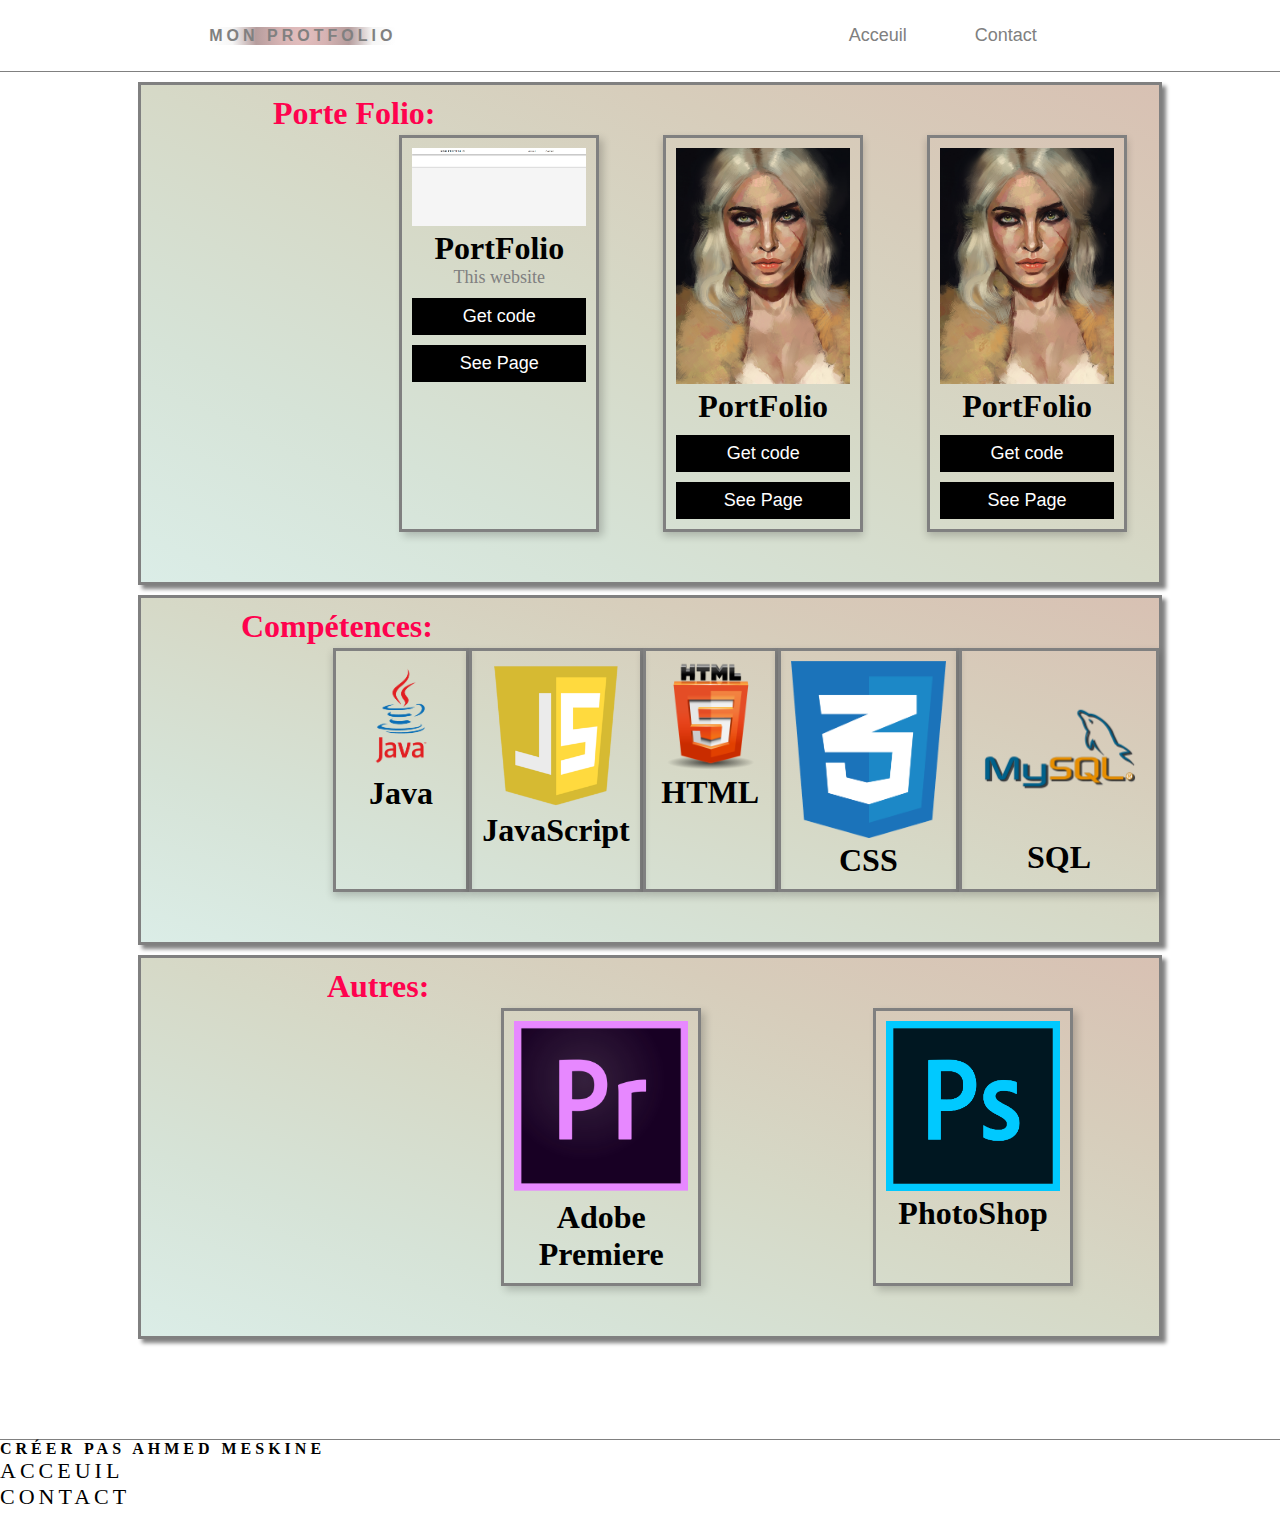
==== index.html @ 7608c676 "change 14/12/2019 14:55" ====
<!DOCTYPE html>
<html lang="en">
<head>
  <meta charset="UTF-8">
  <meta name="viewport" content="width=device-width, initial-scale=1.0">
  <meta http-equiv="X-UA-Compatible" content="ie=edge">
  <link rel="stylesheet" href="main.css">
  <title>PortFolio</title>
</head>
<body>
 
 


 
    <nav >
      <div class="logo">
        <h4>Mon ProtFolio</h4>
      </div>
      <ul class="nav-links">
        <li><a href="index.html">Acceuil</a></li>
        <li><a href="Contact.html">Contact</a></li> 
      </ul>
      <div class="nav-button">
        <div class="l1"></div>
        <div class="l2"></div>
        <div class="l3"></div>
      </div>
    </nav>
       
    <div class="Background">
      <h1 class="TitilePort">Porte Folio:</h1>
  <div class="card1">
    <img src="img/Site.jpg" alt="" style="width:100%">
    <h1>PortFolio</h1>
    <p class="title">This website</p>
    <p><button onclick="window.open('https://github.com/midoum/MonPortFolio','_blank')">Get code</button></p>
    <p><button onclick="window.open('https://midoum.github.io/MonPortFolio/','_blank')">See Page</button></p>
  </div>
  <div class="card2">
    <img src="img/Ciri.jpg" alt="" style="width:100%">
    <h1>PortFolio</h1>
    <p><button onclick="window.open('https://github.com/midoum/MonPortFolio','_blank')">Get code</button></p>
    <p><button onclick="window.open('https://midoum.github.io/MonPortFolio/','_blank')">See Page</button></p>
  </div>
  <div class="card3">
    <img src="img/Ciri.jpg" alt="" style="width:100%">
    <h1>PortFolio</h1>
    <p><button onclick="window.open('https://github.com/midoum/MonPortFolio','_blank')">Get code</button></p>
    <p><button onclick="window.open('https://midoum.github.io/MonPortFolio/','_blank')">See Page</button></p>
  </div>
  
  </div>   
    <div class="Background1">
        <h1 class="Comp">Compétences:</h1>
        <div class="card3">
          <img src="img/java.png" alt="" style="width:100%">
          <h1>Java</h1>
        </div>
        <div class="card3">
          <img src="img/javascript.png" alt="" style="width:100%">
          <h1>JavaScript</h1>
        </div>
        <div class="card3">
          <img src="img/html.png" alt="" style="width:100%">
          <h1>HTML</h1>
        </div>
        <div class="card3">
            <img src="img/css.png" alt="" style="width:100%">
            <h1>CSS</h1>
          </div>
          <div class="card3">
              <img src="img/sql.png" alt="" style="width:100%">
              <h1>SQL</h1>
            </div>
      
   
  
</div>  
<div class="Background1">
  
  <h1 class="AutComp">Autres: </h1>
  <div class="card1">
    <img src="img/AdobePrem.png" alt="" style="width:100%">
    <h1>Adobe Premiere </h1>
  </div>
  <div class="card1">
    <img src="img/Photoshop.png" alt="" style="width:100%">
    <h1>PhotoShop</h1>
  </div>
</div>
      
      <div class="footere">
          <div class="foot-logo">
              <h4>Créer pas Ahmed Meskine</h4>
            </div>
            <ul class="foot-links">
                <li><a href="index.html">Acceuil</a></li>
                <li><a href="Contact.html">Contact</a></li> 
              </ul>
      </div>
     
    



  <script src="main.js"> </script>
</body>
</html>
---- main.css ----
*{
margin: 0px;
padding: 0px;
box-sizing: border-box;
}
body{

  background-color: white;
}
.Background{
  margin-top: 250px;
  width: 80%;
  left: 10%;
 border:solid gray 3px;
 box-shadow:4px 4px 4px gray;
  
  background-image: linear-gradient(to right top, #dbede7, #d6e3d7, #d6d9c7, #d7cdbb, #d8c1b3);
  margin: 10px;
  margin-bottom:10px ;
  display: flex;
  position: relative;
  justify-content: space-around;

}
.Background1{
  
  width: 80%;
  background-image: linear-gradient(to right top, #dbede7, #d6e3d7, #d6d9c7, #d7cdbb, #d8c1b3);
  left: 10%;
  box-shadow: 1px 1px 1px 1px black;
  margin-bottom:100px ;
  display: flex;
  position: relative;
  justify-content: space-around;
  border:solid gray 3px;
 box-shadow:4px 4px 4px gray;
 margin: 10px;

}
.footere{
  
  width: 100%;
  height: 100px;
  margin-top: 100px;
  border-top: solid gray 1px;
}
nav{
  display: flex;
  align-items: center;
  justify-content: space-around;
  min-height: 8vh;
  
 border-bottom: solid gray 1px;
    font-family: Arial, Helvetica, sans-serif;

}
.foot-logo{
  
  color:rgb(0, 0, 0);

   
    text-transform: uppercase;
    letter-spacing: 4px;
 
}
.foot-logo:hover{
 
  color:rgb(255, 2, 78);

}
.foot-links{
  
  color:rgb(0, 0, 0);
   
   
    text-transform: uppercase;
    letter-spacing: 4px;
 
}
.foot-links a:hover{
 color: red;

}
.logo{
 color: gray; 
 background-image: radial-gradient(circle, #e5c0c0, #d6b3b3, #b69d9d, #f6f6f6, #ffffff);

 text-transform: uppercase;
 letter-spacing: 4px;
}
.logo:hover{
  font-size:30px;
  color:rgb(202, 20, 35);
  letter-spacing: 6px;
}
.nav-links{
display: flex;
justify-content: space-around;
width: 20%;
list-style: none;

}
.nav-links a{
  font-size: 18px;
  color:gray;
  text-decoration: none;
}
.nav-links a:hover {
  font-size: 30px;
 color: rgb(255, 2, 78);
  text-decoration: none;
}
.nav-button{
  
  display: none;
}
.nav-button:hover div{
  background-color:rgb(255, 2, 78);
}
.nav-button:hover{
  cursor: pointer;
}
.nav-button div{
background-color: gray;

height: 5px;
width: 20px;
margin: 2px;
}
 .Comp {
  color:rgb(255, 2, 78);
  position: relative;
  top: 10px;
  left: 100px;
  bottom: 30px;
}

.AutComp {
  color:rgb(255, 2, 78);
  position: relative;
  top: 10px;
  left: 100px;
  bottom: 30px;
}

.TitilePort{
  color:rgb(255, 2, 78);
  position: relative;
  top: 10px;
  left: 100px;
  bottom: 30px;
}

.card1:hover,.card2:hover,.card3:hover{
  background-color: white;
  box-shadow: 10px 10px 10px 10px rgba(0, 0, 0, 0.2);
  max-width: 200px;
}
.Background img:hover{
  opacity: 0.5;

}
.Background1 img:hover{
  opacity: 0.5;

}
.card1 {
  margin-bottom: 50px;
  margin-top: 50px;
  box-shadow: 4px 4px 8px 0 rgba(0, 0, 0, 0.2);
  max-width: 200px;
  padding: 10px 10px 10px 10px;
  text-align: center;
  border:solid gray 3px;
 

  

 
}

.card2 {
  margin-bottom: 50px;
  margin-top: 50px;
  box-shadow: 0 4px 8px 0 rgba(0, 0, 0, 0.2);
  max-width: 200px;
  padding: 10px 10px 10px 10px;
  text-align: center;
  justify-content: space-around;
  border:solid gray 3px;
 
}
.card3 {
  margin-bottom: 50px;
  margin-top: 50px;
  padding: 10px 10px 10px 10px;
  box-shadow: 0 4px 8px 0 rgba(0, 0, 0, 0.2);
  max-width: 200px;

  text-align: center;
  border:solid gray 3px;

 
}


.title {
  color: grey;
  font-size: 18px;
}

.Background button {
  border: none;
  outline: 0;
  display: inline-block;
  margin-top: 10px;
  padding: 8px;
  color: white;
  background-color: #000;
  text-align: center;
  cursor: pointer;
  width: 100%;
  font-size: 18px;
}

a {
  text-decoration: none;
  font-size: 22px;
  color: black;
}

.Background button:hover, .Background a:hover {
  opacity: 0.7;
  background-color: teal;
}
@media screen and (max-width:700px){
  body {
    overflow-x:hidden;
  }
  .Background{
   top: 50px;
    bottom: 100px;
    display: inline-block;
    
 
  }
  .Background1{
    top: 50px;
     bottom: 100px;
     display: inline-block;
     
  
   }

 
    .nav-links{
    display: flex;
    z-index: 10;
    position: absolute;
  width: 30%;
    right: 0px;
    height: 50vh;
    top: 8.2vh;
    flex-direction: column;
    align-items: center;
    background-color:white ;
    transform: translateX(100%);
    transition: transform 0.5s ease-in;
    border-bottom: solid gray 1px;
    border-left: solid gray 1px;
  }

  .nav-button{
    display: block;
  }
  .nav-active{
    transform: translateX(0%);
  }
 
}
@keyframes navLinkFade{
  from {
    opacity: 0;
    transform: translateX(50px);
  }
  to{
    opacity: 1;
    transform: translateX(0px);
  }

}



@media screen and (max-width:760px){
  .cards{
    
    display: inline;
    
 
  }
}
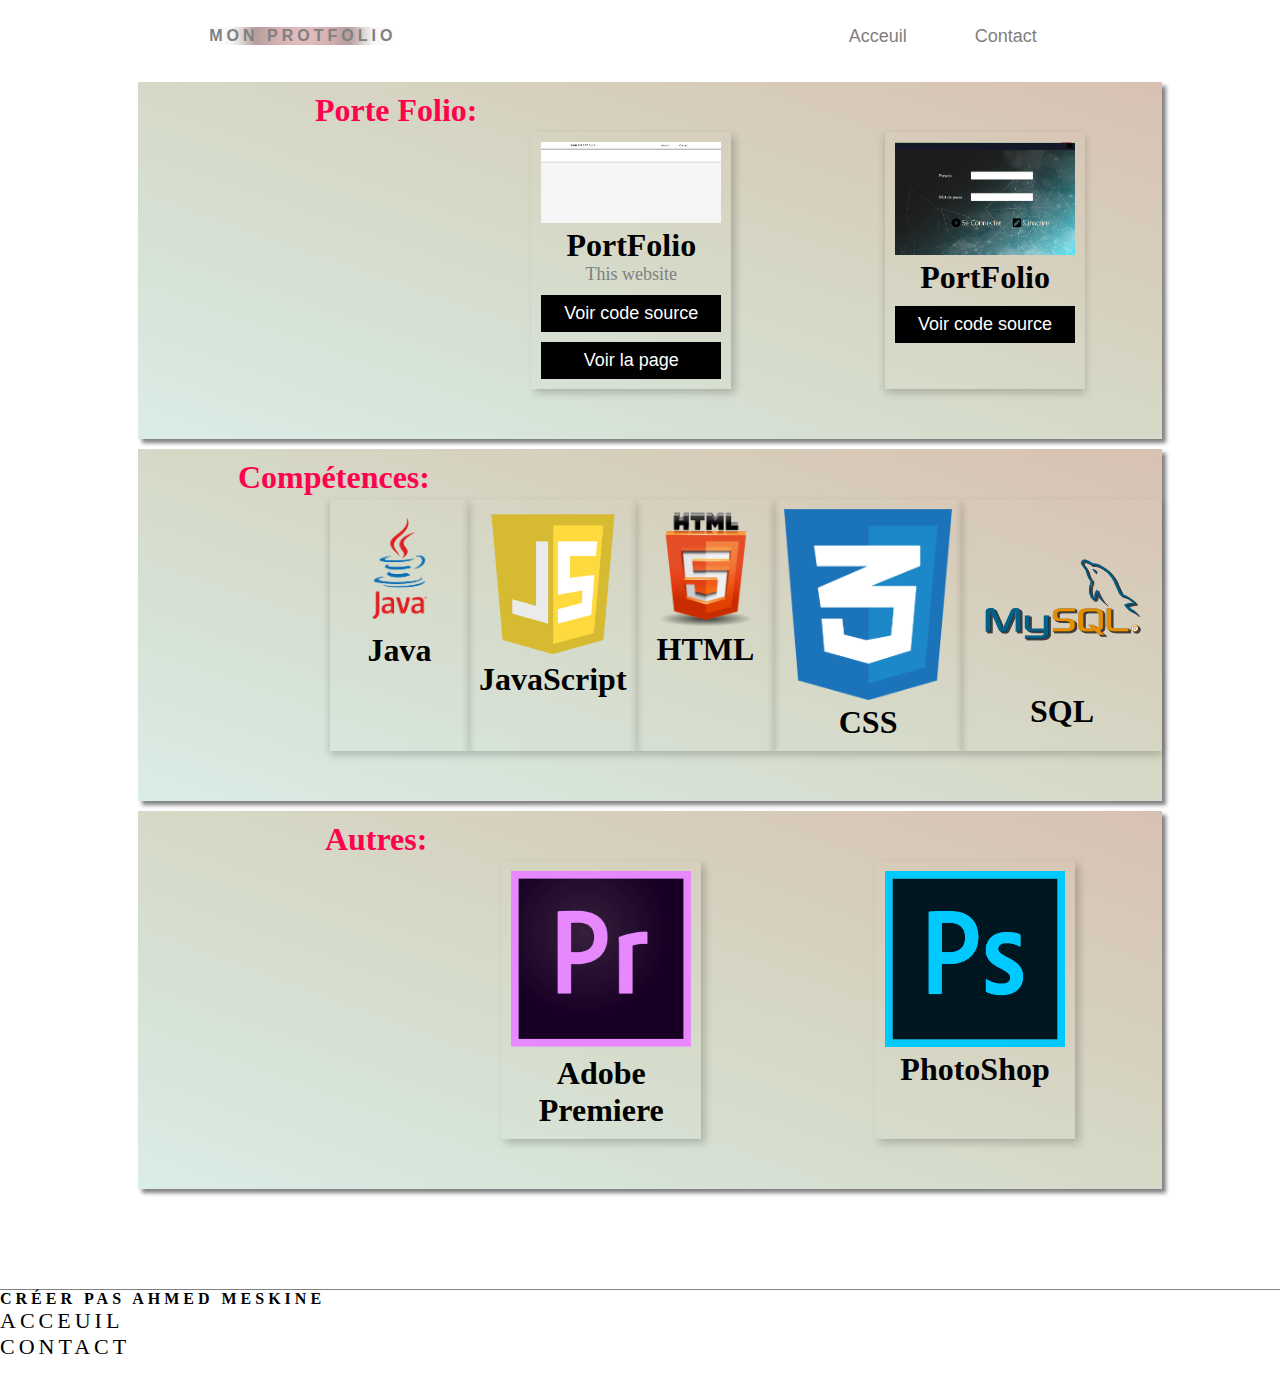
==== commit bf2d956b: "Added changes 02/04/2020" ====
--- a/index.html
+++ b/index.html
@@ -34,21 +34,16 @@
     <img src="img/Site.jpg" alt="" style="width:100%">
     <h1>PortFolio</h1>
     <p class="title">This website</p>
-    <p><button onclick="window.open('https://github.com/midoum/MonPortFolio','_blank')">Get code</button></p>
-    <p><button onclick="window.open('https://midoum.github.io/MonPortFolio/','_blank')">See Page</button></p>
+    <p><button onclick="window.open('https://github.com/midoum/MonPortFolio','_blank')">Voir code source</button></p>
+    <p><button onclick="window.open('https://midoum.github.io/MonPortFolio/','_blank')">Voir la page</button></p>
   </div>
   <div class="card2">
-    <img src="img/Ciri.jpg" alt="" style="width:100%">
+    <img src="img/Capture.PNG" alt="" style="width:100%">
     <h1>PortFolio</h1>
-    <p><button onclick="window.open('https://github.com/midoum/MonPortFolio','_blank')">Get code</button></p>
-    <p><button onclick="window.open('https://midoum.github.io/MonPortFolio/','_blank')">See Page</button></p>
+    <p><button onclick="window.open('https://github.com/midoum/Projet-PFE','_blank')">Voir code source</button></p>
+    
   </div>
-  <div class="card3">
-    <img src="img/Ciri.jpg" alt="" style="width:100%">
-    <h1>PortFolio</h1>
-    <p><button onclick="window.open('https://github.com/midoum/MonPortFolio','_blank')">Get code</button></p>
-    <p><button onclick="window.open('https://midoum.github.io/MonPortFolio/','_blank')">See Page</button></p>
-  </div>
+
   
   </div>   
     <div class="Background1">
--- a/main.css
+++ b/main.css
@@ -11,7 +11,7 @@
   margin-top: 250px;
   width: 80%;
   left: 10%;
- border:solid gray 3px;
+ 
  box-shadow:4px 4px 4px gray;
   
   background-image: linear-gradient(to right top, #dbede7, #d6e3d7, #d6d9c7, #d7cdbb, #d8c1b3);
@@ -32,7 +32,6 @@
   display: flex;
   position: relative;
   justify-content: space-around;
-  border:solid gray 3px;
  box-shadow:4px 4px 4px gray;
  margin: 10px;
 
@@ -50,7 +49,6 @@
   justify-content: space-around;
   min-height: 8vh;
   
- border-bottom: solid gray 1px;
     font-family: Arial, Helvetica, sans-serif;
 
 }
@@ -171,7 +169,6 @@
   max-width: 200px;
   padding: 10px 10px 10px 10px;
   text-align: center;
-  border:solid gray 3px;
  
 
   
@@ -187,7 +184,6 @@
   padding: 10px 10px 10px 10px;
   text-align: center;
   justify-content: space-around;
-  border:solid gray 3px;
  
 }
 .card3 {
@@ -198,7 +194,6 @@
   max-width: 200px;
 
   text-align: center;
-  border:solid gray 3px;
 
  
 }
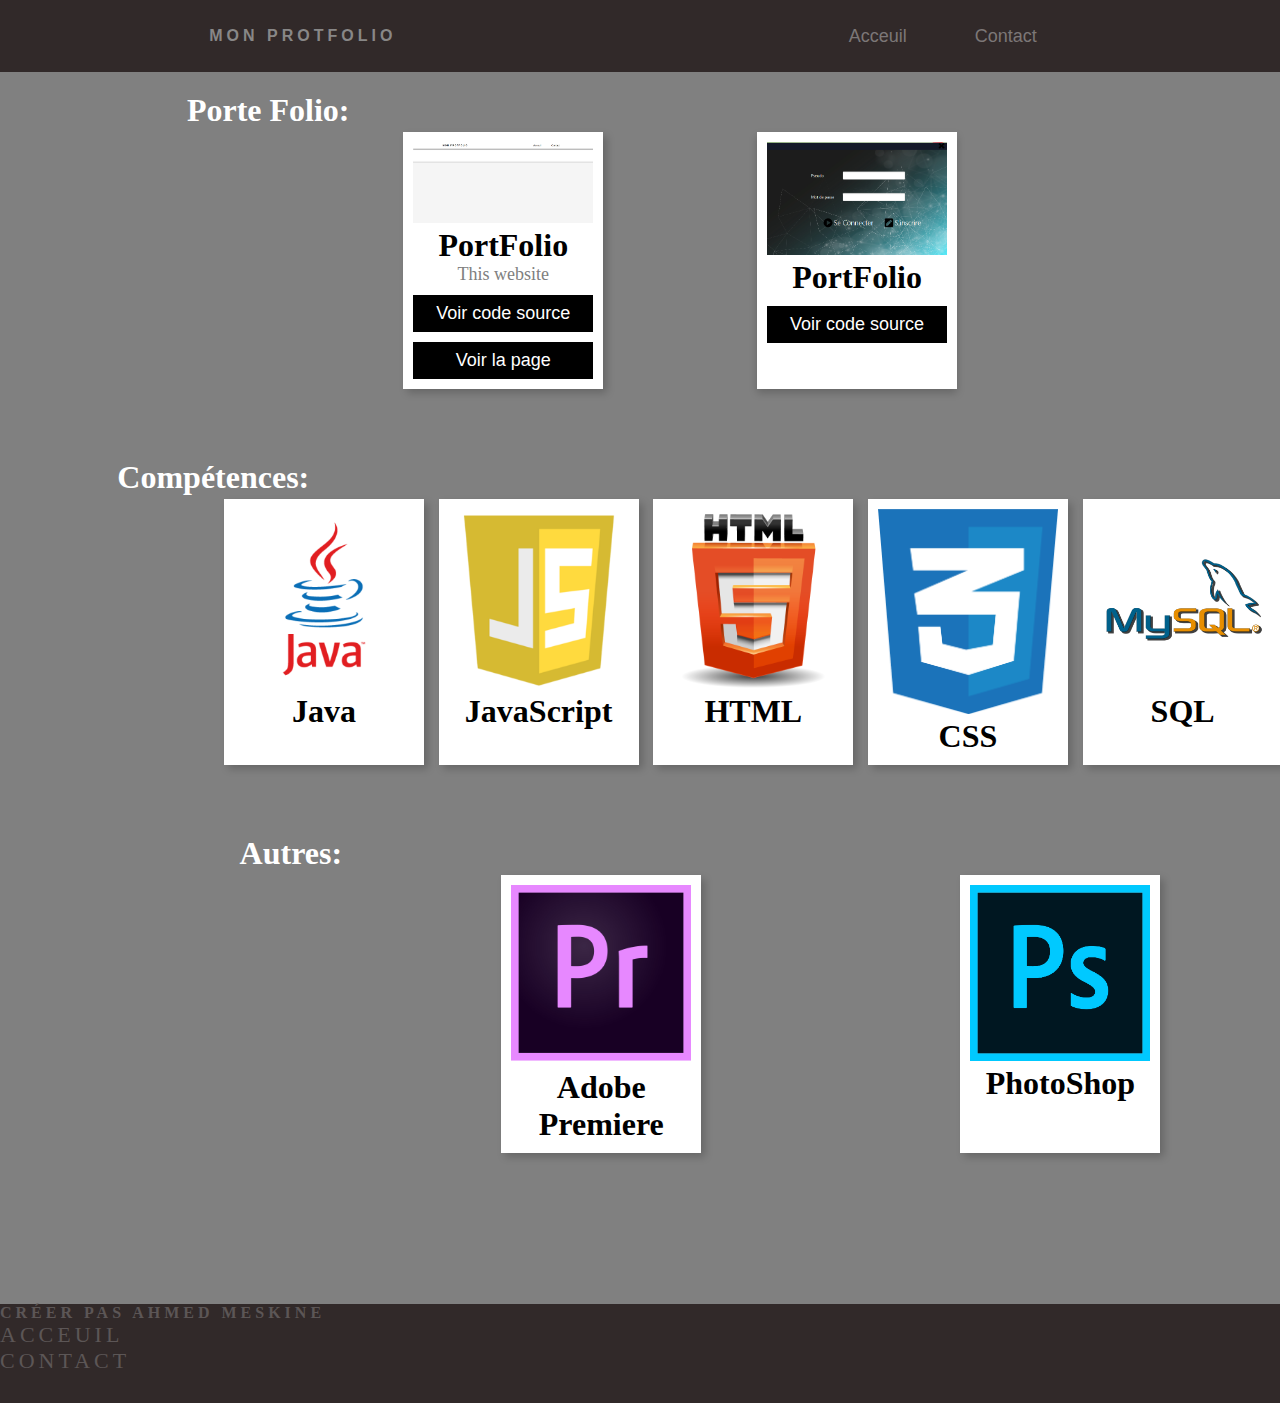
==== commit 749fb079: "Change look" ====
--- a/index.html
+++ b/index.html
@@ -48,23 +48,23 @@
   </div>   
     <div class="Background1">
         <h1 class="Comp">Compétences:</h1>
-        <div class="card3">
+        <div class="card1">
           <img src="img/java.png" alt="" style="width:100%">
           <h1>Java</h1>
         </div>
-        <div class="card3">
+        <div class="card1">
           <img src="img/javascript.png" alt="" style="width:100%">
           <h1>JavaScript</h1>
         </div>
-        <div class="card3">
+        <div class="card1">
           <img src="img/html.png" alt="" style="width:100%">
           <h1>HTML</h1>
         </div>
-        <div class="card3">
+        <div class="card1">
             <img src="img/css.png" alt="" style="width:100%">
             <h1>CSS</h1>
           </div>
-          <div class="card3">
+          <div class="card1">
               <img src="img/sql.png" alt="" style="width:100%">
               <h1>SQL</h1>
             </div>
--- a/main.css
+++ b/main.css
@@ -5,17 +5,17 @@
 }
 body{
 
-  background-color: white;
+  background-color: gray;
 }
 .Background{
   margin-top: 250px;
   width: 80%;
-  left: 10%;
- 
+
+
  box-shadow:4px 4px 4px gray;
   
-  background-image: linear-gradient(to right top, #dbede7, #d6e3d7, #d6d9c7, #d7cdbb, #d8c1b3);
-  margin: 10px;
+ background-color: gray;  
+ margin: 10px;
   margin-bottom:10px ;
   display: flex;
   position: relative;
@@ -24,9 +24,9 @@
 }
 .Background1{
   
-  width: 80%;
-  background-image: linear-gradient(to right top, #dbede7, #d6e3d7, #d6d9c7, #d7cdbb, #d8c1b3);
-  left: 10%;
+  width: 100%;
+  background-color: gray;
+
   box-shadow: 1px 1px 1px 1px black;
   margin-bottom:100px ;
   display: flex;
@@ -37,24 +37,27 @@
 
 }
 .footere{
-  
+  background-color:rgb(49, 41, 41);
   width: 100%;
   height: 100px;
   margin-top: 100px;
   border-top: solid gray 1px;
 }
 nav{
+  
+  background-color: rgb(49, 41, 41);
   display: flex;
   align-items: center;
   justify-content: space-around;
   min-height: 8vh;
+
   
     font-family: Arial, Helvetica, sans-serif;
 
 }
 .foot-logo{
   
-  color:rgb(0, 0, 0);
+  color:rgb(92, 86, 86);
 
    
     text-transform: uppercase;
@@ -63,12 +66,12 @@
 }
 .foot-logo:hover{
  
-  color:rgb(255, 2, 78);
-
-}
-.foot-links{
-  
-  color:rgb(0, 0, 0);
+  color:white;
+
+}
+.foot-links a{
+  
+  color:rgb(92, 86, 86);
    
    
     text-transform: uppercase;
@@ -76,19 +79,18 @@
  
 }
 .foot-links a:hover{
- color: red;
+ color: white;
 
 }
 .logo{
- color: gray; 
- background-image: radial-gradient(circle, #e5c0c0, #d6b3b3, #b69d9d, #f6f6f6, #ffffff);
+ color: rgb(136, 135, 135); 
 
  text-transform: uppercase;
  letter-spacing: 4px;
 }
 .logo:hover{
   font-size:30px;
-  color:rgb(202, 20, 35);
+  color:white;
   letter-spacing: 6px;
 }
 .nav-links{
@@ -100,12 +102,12 @@
 }
 .nav-links a{
   font-size: 18px;
-  color:gray;
+  color:rgb(124, 119, 119);
   text-decoration: none;
 }
 .nav-links a:hover {
   font-size: 30px;
- color: rgb(255, 2, 78);
+ color: white;
   text-decoration: none;
 }
 .nav-button{
@@ -119,14 +121,14 @@
   cursor: pointer;
 }
 .nav-button div{
-background-color: gray;
+background-color: white;
 
 height: 5px;
 width: 20px;
 margin: 2px;
 }
  .Comp {
-  color:rgb(255, 2, 78);
+  color:white;
   position: relative;
   top: 10px;
   left: 100px;
@@ -134,7 +136,7 @@
 }
 
 .AutComp {
-  color:rgb(255, 2, 78);
+  color:white;
   position: relative;
   top: 10px;
   left: 100px;
@@ -142,7 +144,7 @@
 }
 
 .TitilePort{
-  color:rgb(255, 2, 78);
+  color:white;
   position: relative;
   top: 10px;
   left: 100px;
@@ -150,7 +152,7 @@
 }
 
 .card1:hover,.card2:hover,.card3:hover{
-  background-color: white;
+  background-color: rgb(34, 29, 29);
   box-shadow: 10px 10px 10px 10px rgba(0, 0, 0, 0.2);
   max-width: 200px;
 }
@@ -163,6 +165,7 @@
 
 }
 .card1 {
+  background-color:white;
   margin-bottom: 50px;
   margin-top: 50px;
   box-shadow: 4px 4px 8px 0 rgba(0, 0, 0, 0.2);
@@ -177,6 +180,7 @@
 }
 
 .card2 {
+  background-color:white;
   margin-bottom: 50px;
   margin-top: 50px;
   box-shadow: 0 4px 8px 0 rgba(0, 0, 0, 0.2);
@@ -187,6 +191,7 @@
  
 }
 .card3 {
+  background-color:white;
   margin-bottom: 50px;
   margin-top: 50px;
   padding: 10px 10px 10px 10px;
@@ -258,7 +263,7 @@
     top: 8.2vh;
     flex-direction: column;
     align-items: center;
-    background-color:white ;
+    background-color:rgb(44, 36, 36) ;
     transform: translateX(100%);
     transition: transform 0.5s ease-in;
     border-bottom: solid gray 1px;
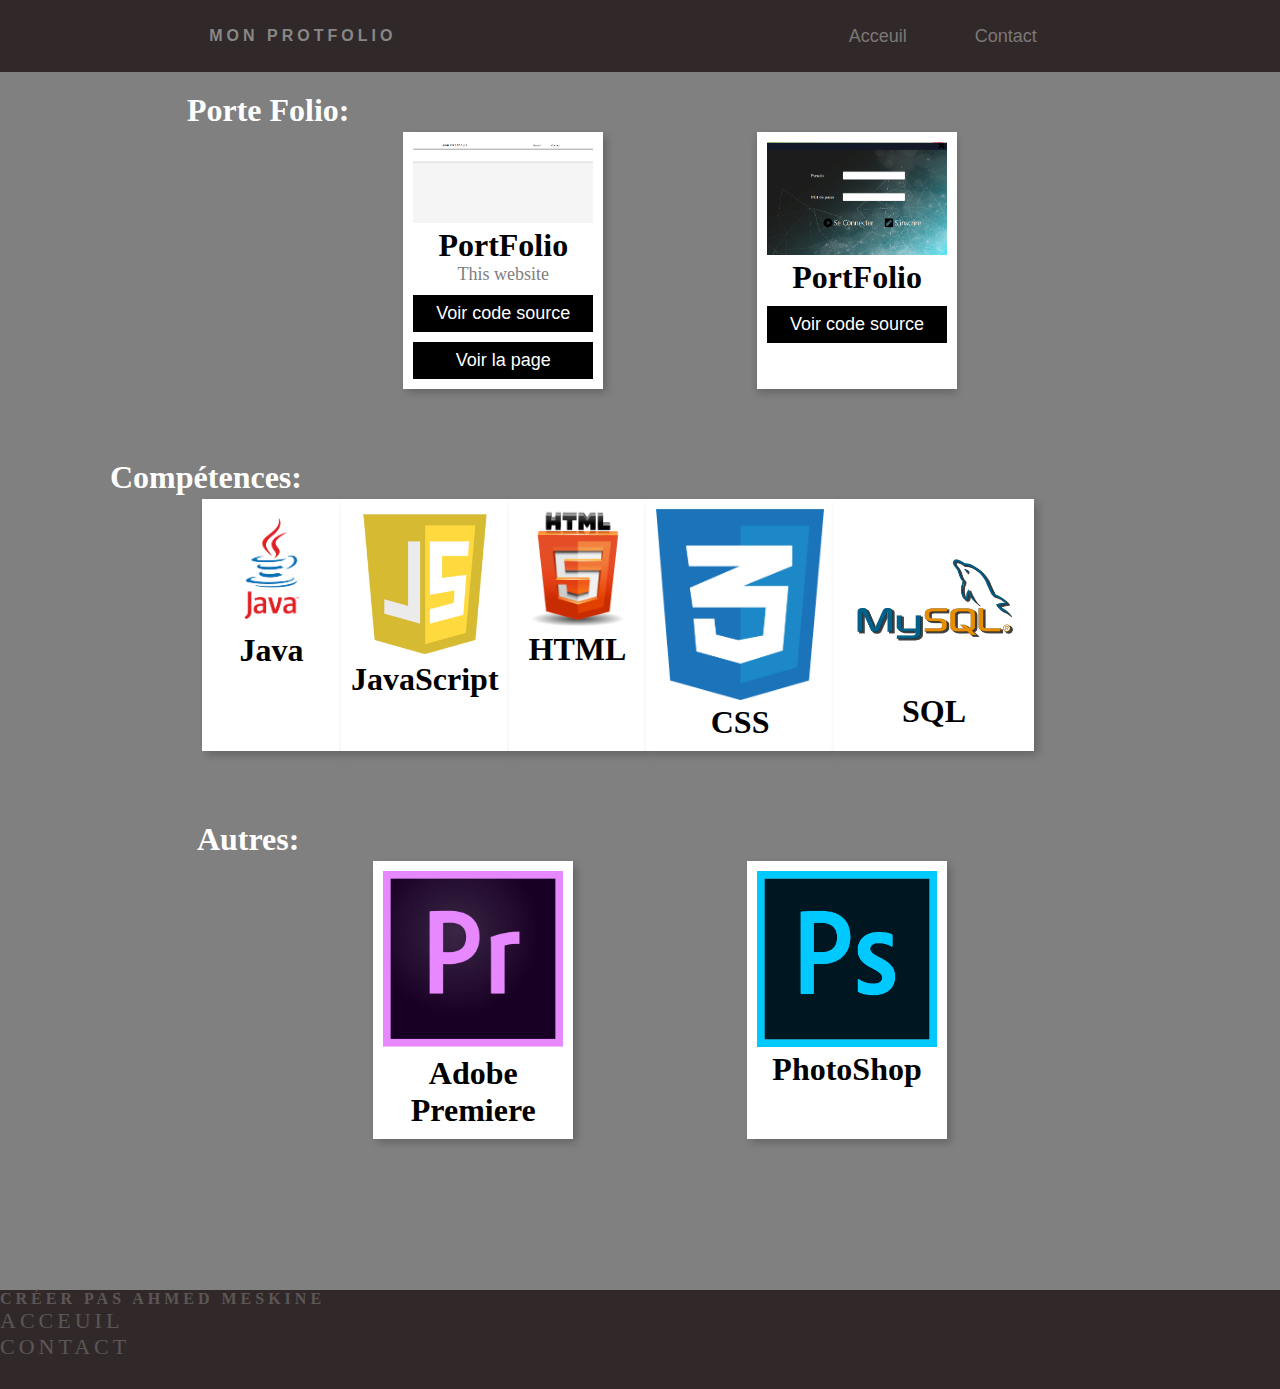
==== commit 45bcb8bb: "new" ====
--- a/index.html
+++ b/index.html
@@ -46,7 +46,7 @@
 
   
   </div>   
-    <div class="Background1">
+    <div class="Background">
         <h1 class="Comp">Compétences:</h1>
         <div class="card1">
           <img src="img/java.png" alt="" style="width:100%">
@@ -59,20 +59,24 @@
         <div class="card1">
           <img src="img/html.png" alt="" style="width:100%">
           <h1>HTML</h1>
+
         </div>
         <div class="card1">
-            <img src="img/css.png" alt="" style="width:100%">
-            <h1>CSS</h1>
-          </div>
-          <div class="card1">
-              <img src="img/sql.png" alt="" style="width:100%">
-              <h1>SQL</h1>
+          <img src="img/css.png" alt="" style="width:100%">
+          <h1>CSS</h1>
+        </div>
+        <div class="card1">
+            <img src="img/sql.png" alt="" style="width:100%">
+            <h1>SQL</h1>
             </div>
+    </div>
+        
+       
+          
       
    
-  
-</div>  
-<div class="Background1">
+
+<div class="Background">
   
   <h1 class="AutComp">Autres: </h1>
   <div class="card1">
--- a/main.css
+++ b/main.css
@@ -8,7 +8,7 @@
   background-color: gray;
 }
 .Background{
-  margin-top: 250px;
+ 
   width: 80%;
 
 
@@ -22,20 +22,7 @@
   justify-content: space-around;
 
 }
-.Background1{
-  
-  width: 100%;
-  background-color: gray;
-
-  box-shadow: 1px 1px 1px 1px black;
-  margin-bottom:100px ;
-  display: flex;
-  position: relative;
-  justify-content: space-around;
- box-shadow:4px 4px 4px gray;
- margin: 10px;
-
-}
+
 .footere{
   background-color:rgb(49, 41, 41);
   width: 100%;
@@ -47,9 +34,11 @@
   
   background-color: rgb(49, 41, 41);
   display: flex;
+
   align-items: center;
   justify-content: space-around;
   min-height: 8vh;
+ 
 
   
     font-family: Arial, Helvetica, sans-serif;
@@ -160,10 +149,7 @@
   opacity: 0.5;
 
 }
-.Background1 img:hover{
-  opacity: 0.5;
-
-}
+
 .card1 {
   background-color:white;
   margin-bottom: 50px;
@@ -244,13 +230,7 @@
     
  
   }
-  .Background1{
-    top: 50px;
-     bottom: 100px;
-     display: inline-block;
-     
-  
-   }
+ 
 
  
     .nav-links{
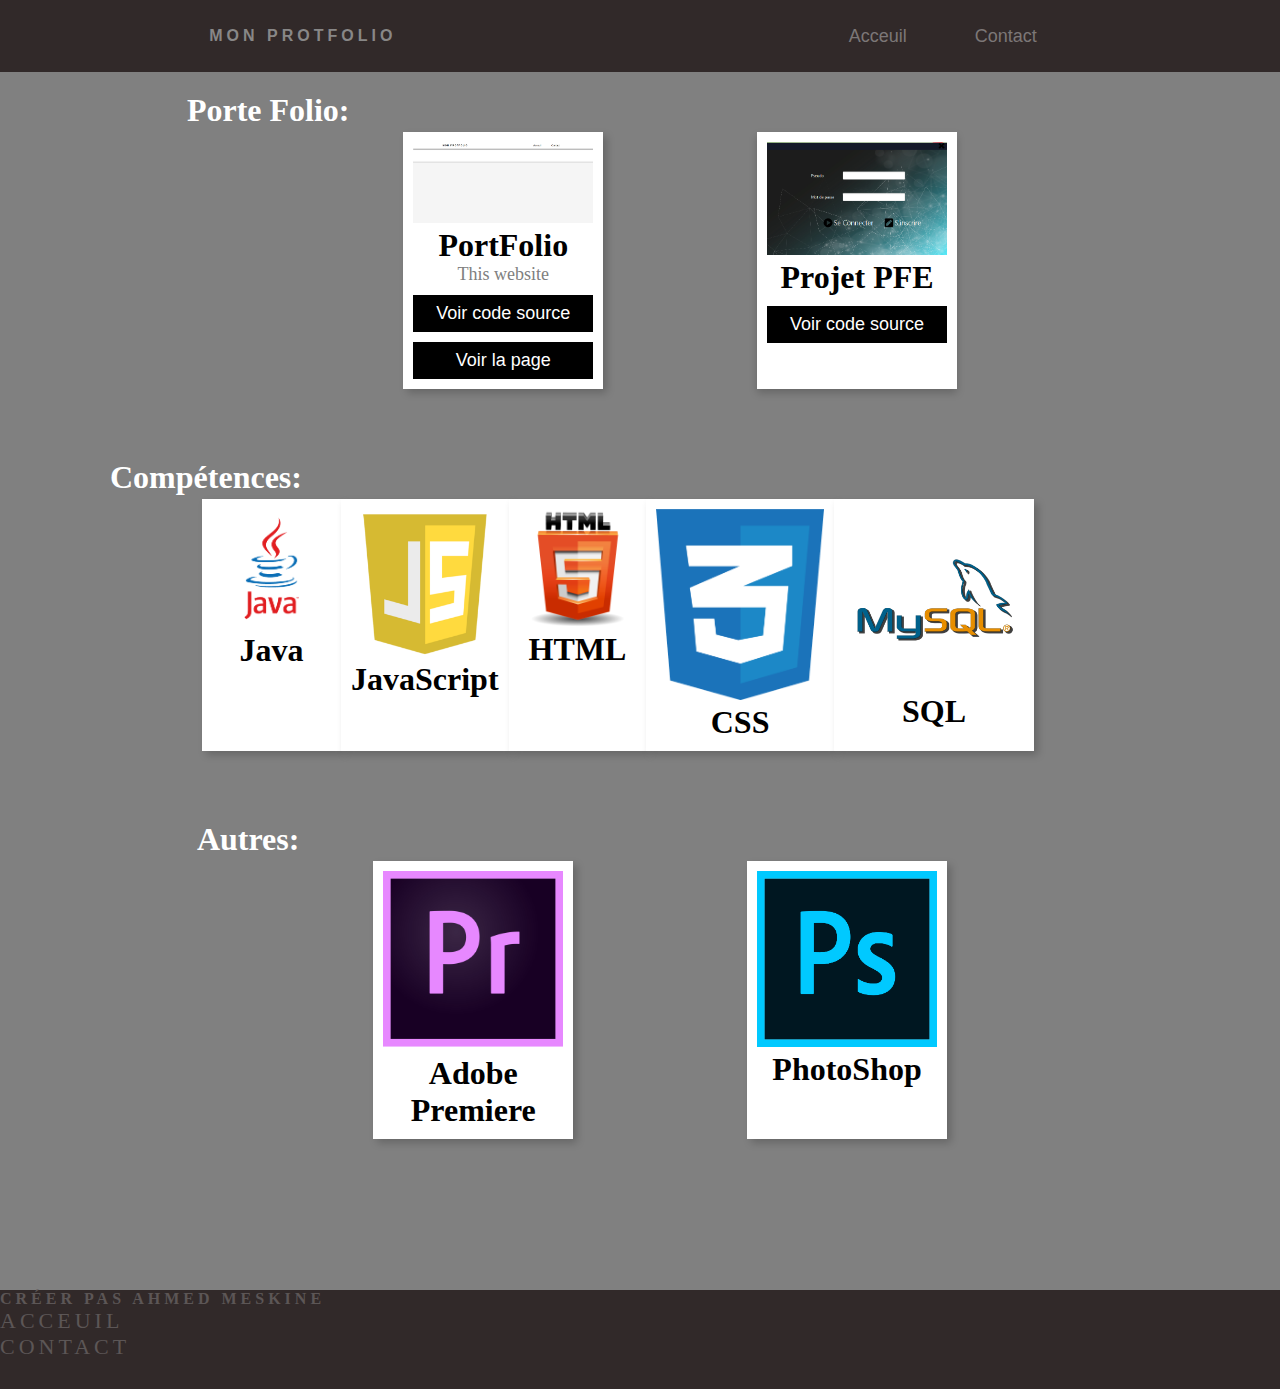
==== commit 0660f8c4: "Update index.html" ====
--- a/index.html
+++ b/index.html
@@ -39,7 +39,7 @@
   </div>
   <div class="card2">
     <img src="img/Capture.PNG" alt="" style="width:100%">
-    <h1>PortFolio</h1>
+    <h1>Projet PFE</h1>
     <p><button onclick="window.open('https://github.com/midoum/Projet-PFE','_blank')">Voir code source</button></p>
     
   </div>
@@ -105,4 +105,4 @@
 
   <script src="main.js"> </script>
 </body>
-</html>+</html>
--- a/main.css
+++ b/main.css
@@ -279,4 +279,4 @@
     
  
   }
-}+}
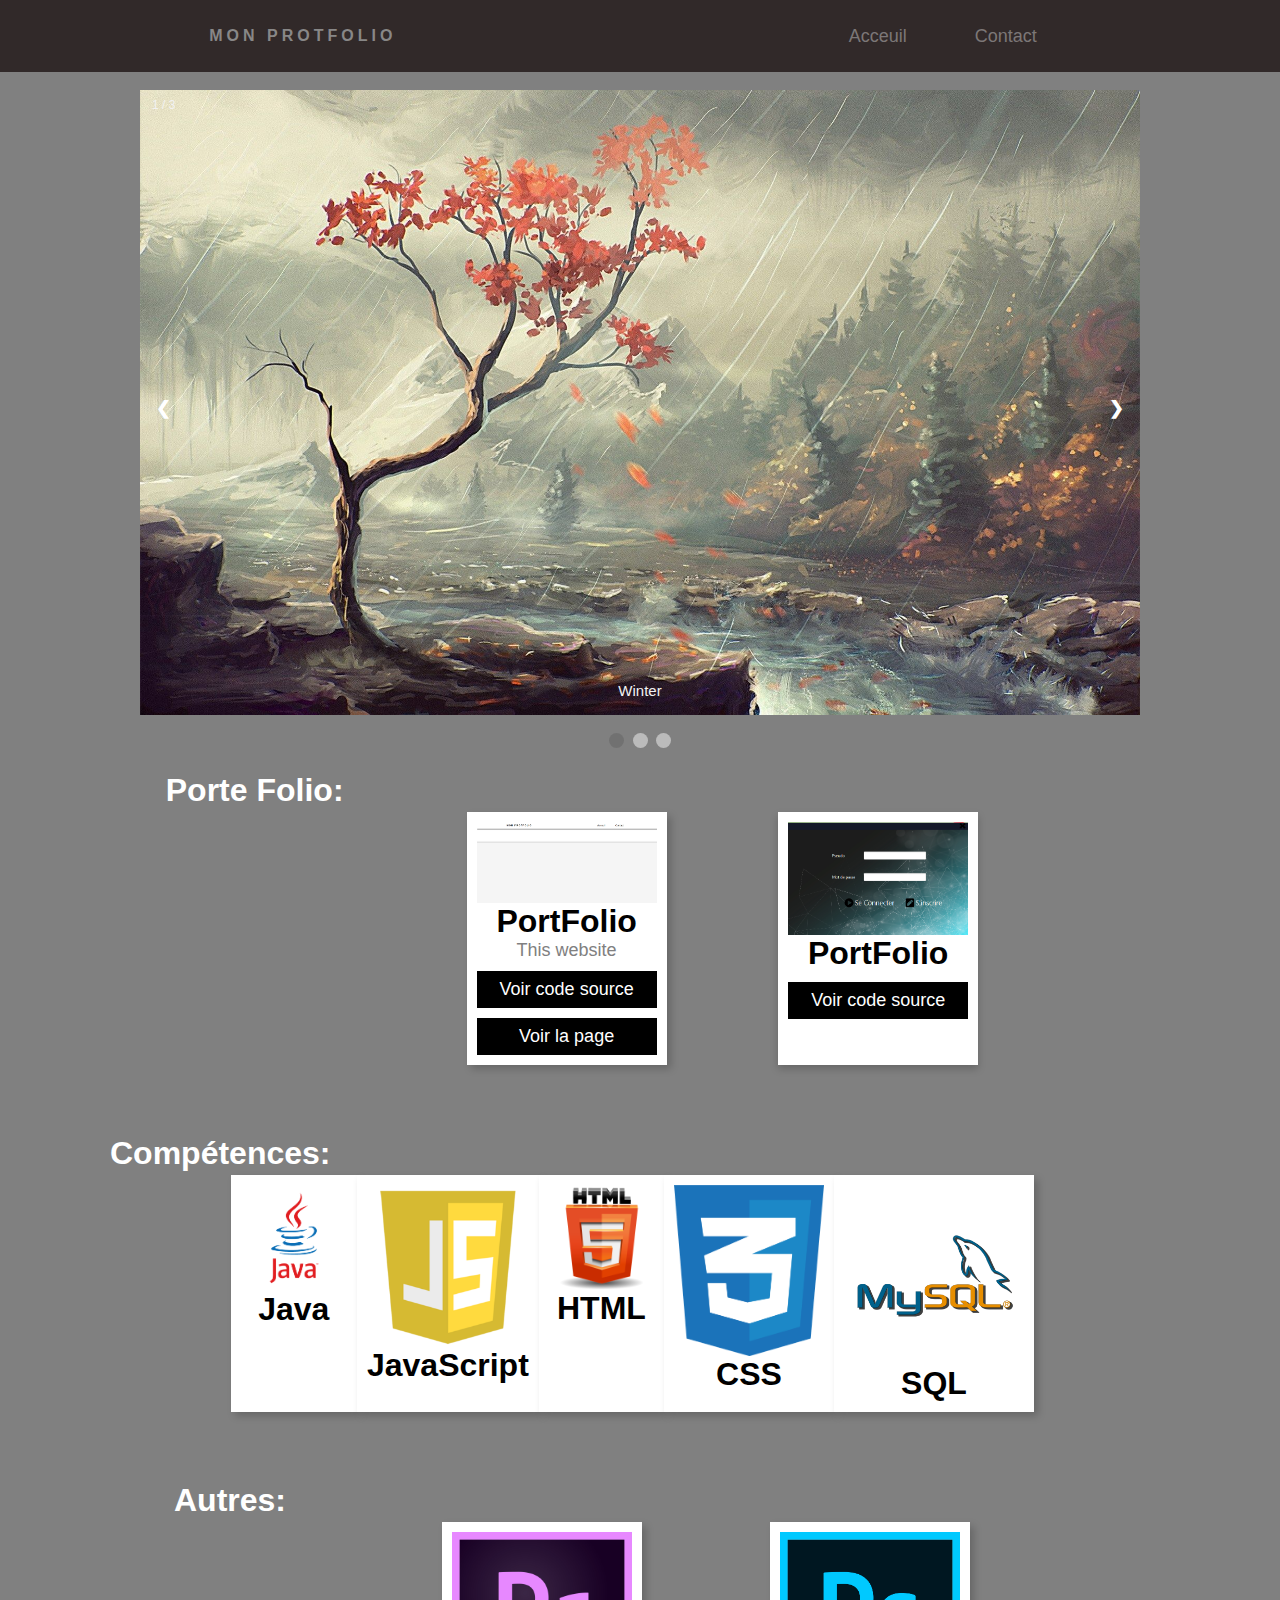
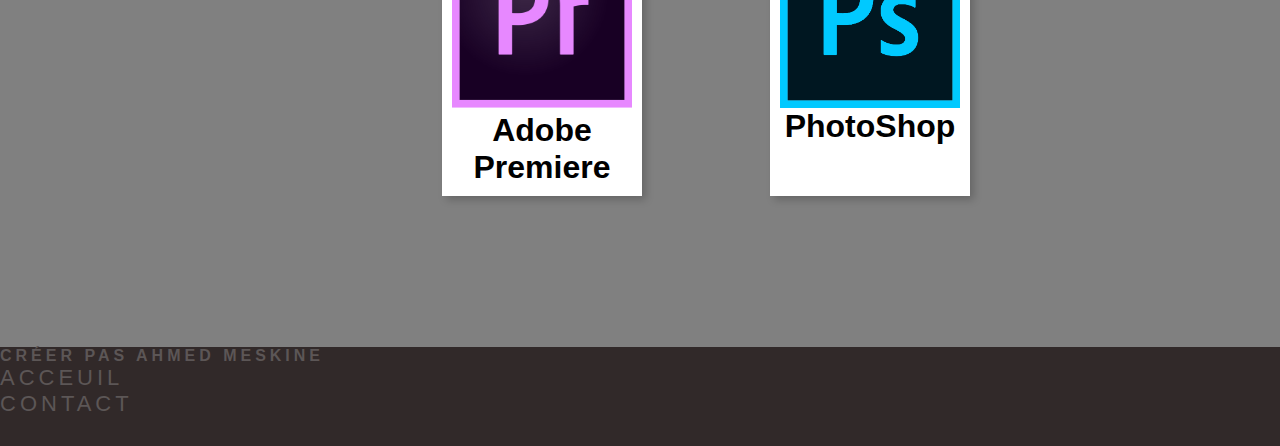
==== commit fd179517: "Added slideshow" ====
--- a/index.html
+++ b/index.html
@@ -27,9 +27,70 @@
         <div class="l3"></div>
       </div>
     </nav>
+    <br>
+    <div class="slideshow-container">
+
+      <div class="mySlides fade">
+        <div class="numbertext">1 / 3</div>
+        <img src="img/a.jpg" style="width:100%">
+        <div class="text">Winter</div>
+      </div>
+      
+      <div class="mySlides fade">
+        <div class="numbertext">2 / 3</div>
+        <img src="img/a1.jpg" style="width:100%">
+        <div class="text">Autumn</div>
+      </div>
+      
+      <div class="mySlides fade">
+        <div class="numbertext">3 / 3</div>
+        <img src="img/a2.jpg" style="width:100%">
+        <div class="text">Spring</div>
+      </div>
+      
+      <a class="prev" onclick="plusSlides(-1)">&#10094;</a>
+      <a class="next" onclick="plusSlides(1)">&#10095;</a>
+      
+      </div>
+      <br>
+      
+      <div style="text-align:center">
+        <span class="dot" onclick="currentSlide(1)"></span> 
+        <span class="dot" onclick="currentSlide(2)"></span> 
+        <span class="dot" onclick="currentSlide(3)"></span> 
+      </div>
+      
+      <script>
+      var slideIndex = 1;
+      showSlides(slideIndex);
+      
+      function plusSlides(n) {
+        showSlides(slideIndex += n);
+      }
+      
+      function currentSlide(n) {
+        showSlides(slideIndex = n);
+      }
+      
+      function showSlides(n) {
+        var i;
+        var slides = document.getElementsByClassName("mySlides");
+        var dots = document.getElementsByClassName("dot");
+        if (n > slides.length) {slideIndex = 1}    
+        if (n < 1) {slideIndex = slides.length}
+        for (i = 0; i < slides.length; i++) {
+            slides[i].style.display = "none";  
+        }
+        for (i = 0; i < dots.length; i++) {
+            dots[i].className = dots[i].className.replace(" active", "");
+        }
+        slides[slideIndex-1].style.display = "block";  
+        dots[slideIndex-1].className += " active";
+      }
+      </script>
        
     <div class="Background">
-      <h1 class="TitilePort">Porte Folio:</h1>
+      <h1 class="TitilePort">Porte Folio:</h1><br>
   <div class="card1">
     <img src="img/Site.jpg" alt="" style="width:100%">
     <h1>PortFolio</h1>
@@ -39,7 +100,7 @@
   </div>
   <div class="card2">
     <img src="img/Capture.PNG" alt="" style="width:100%">
-    <h1>Projet PFE</h1>
+    <h1>PortFolio</h1>
     <p><button onclick="window.open('https://github.com/midoum/Projet-PFE','_blank')">Voir code source</button></p>
     
   </div>
@@ -47,7 +108,7 @@
   
   </div>   
     <div class="Background">
-        <h1 class="Comp">Compétences:</h1>
+        <h1 class="Comp">Compétences:</h1><br>
         <div class="card1">
           <img src="img/java.png" alt="" style="width:100%">
           <h1>Java</h1>
@@ -78,7 +139,7 @@
 
 <div class="Background">
   
-  <h1 class="AutComp">Autres: </h1>
+  <h1 class="AutComp">Autres: </h1><br>
   <div class="card1">
     <img src="img/AdobePrem.png" alt="" style="width:100%">
     <h1>Adobe Premiere </h1>
@@ -105,4 +166,4 @@
 
   <script src="main.js"> </script>
 </body>
-</html>
+</html>--- a/main.css
+++ b/main.css
@@ -280,3 +280,101 @@
  
   }
 }
+* {box-sizing: border-box}
+body {font-family: Verdana, sans-serif; margin:0}
+.mySlides {display: none}
+img {vertical-align: middle;}
+
+/* Slideshow container */
+.slideshow-container {
+
+  max-width: 1000px;
+  position: relative;
+  margin: auto;
+}
+
+/* Next & previous buttons */
+.prev, .next {
+  cursor: pointer;
+  position: absolute;
+  top: 50%;
+  width: auto;
+  padding: 16px;
+  margin-top: -22px;
+  color: white;
+  font-weight: bold;
+  font-size: 18px;
+  transition: 0.6s ease;
+  border-radius: 0 3px 3px 0;
+  user-select: none;
+}
+
+/* Position the "next button" to the right */
+.next {
+  right: 0;
+  border-radius: 3px 0 0 3px;
+}
+
+/* On hover, add a black background color with a little bit see-through */
+.prev:hover, .next:hover {
+  background-color: rgba(0,0,0,0.8);
+}
+
+/* Caption text */
+.text {
+  color: #f2f2f2;
+  font-size: 15px;
+  padding: 8px 12px;
+  position: absolute;
+  bottom: 8px;
+  width: 100%;
+  text-align: center;
+}
+
+/* Number text (1/3 etc) */
+.numbertext {
+  color: #f2f2f2;
+  font-size: 12px;
+  padding: 8px 12px;
+  position: absolute;
+  top: 0;
+}
+
+/* The dots/bullets/indicators */
+.dot {
+  cursor: pointer;
+  height: 15px;
+  width: 15px;
+  margin: 0 2px;
+  background-color: #bbb;
+  border-radius: 50%;
+  display: inline-block;
+  transition: background-color 0.6s ease;
+}
+
+.active, .dot:hover {
+  background-color: #717171;
+}
+
+/* Fading animation */
+.fade {
+  -webkit-animation-name: fade;
+  -webkit-animation-duration: 1.5s;
+  animation-name: fade;
+  animation-duration: 1.5s;
+}
+
+@-webkit-keyframes fade {
+  from {opacity: .4} 
+  to {opacity: 1}
+}
+
+@keyframes fade {
+  from {opacity: .4} 
+  to {opacity: 1}
+}
+
+/* On smaller screens, decrease text size */
+@media only screen and (max-width: 300px) {
+  .prev, .next,.text {font-size: 11px}
+}
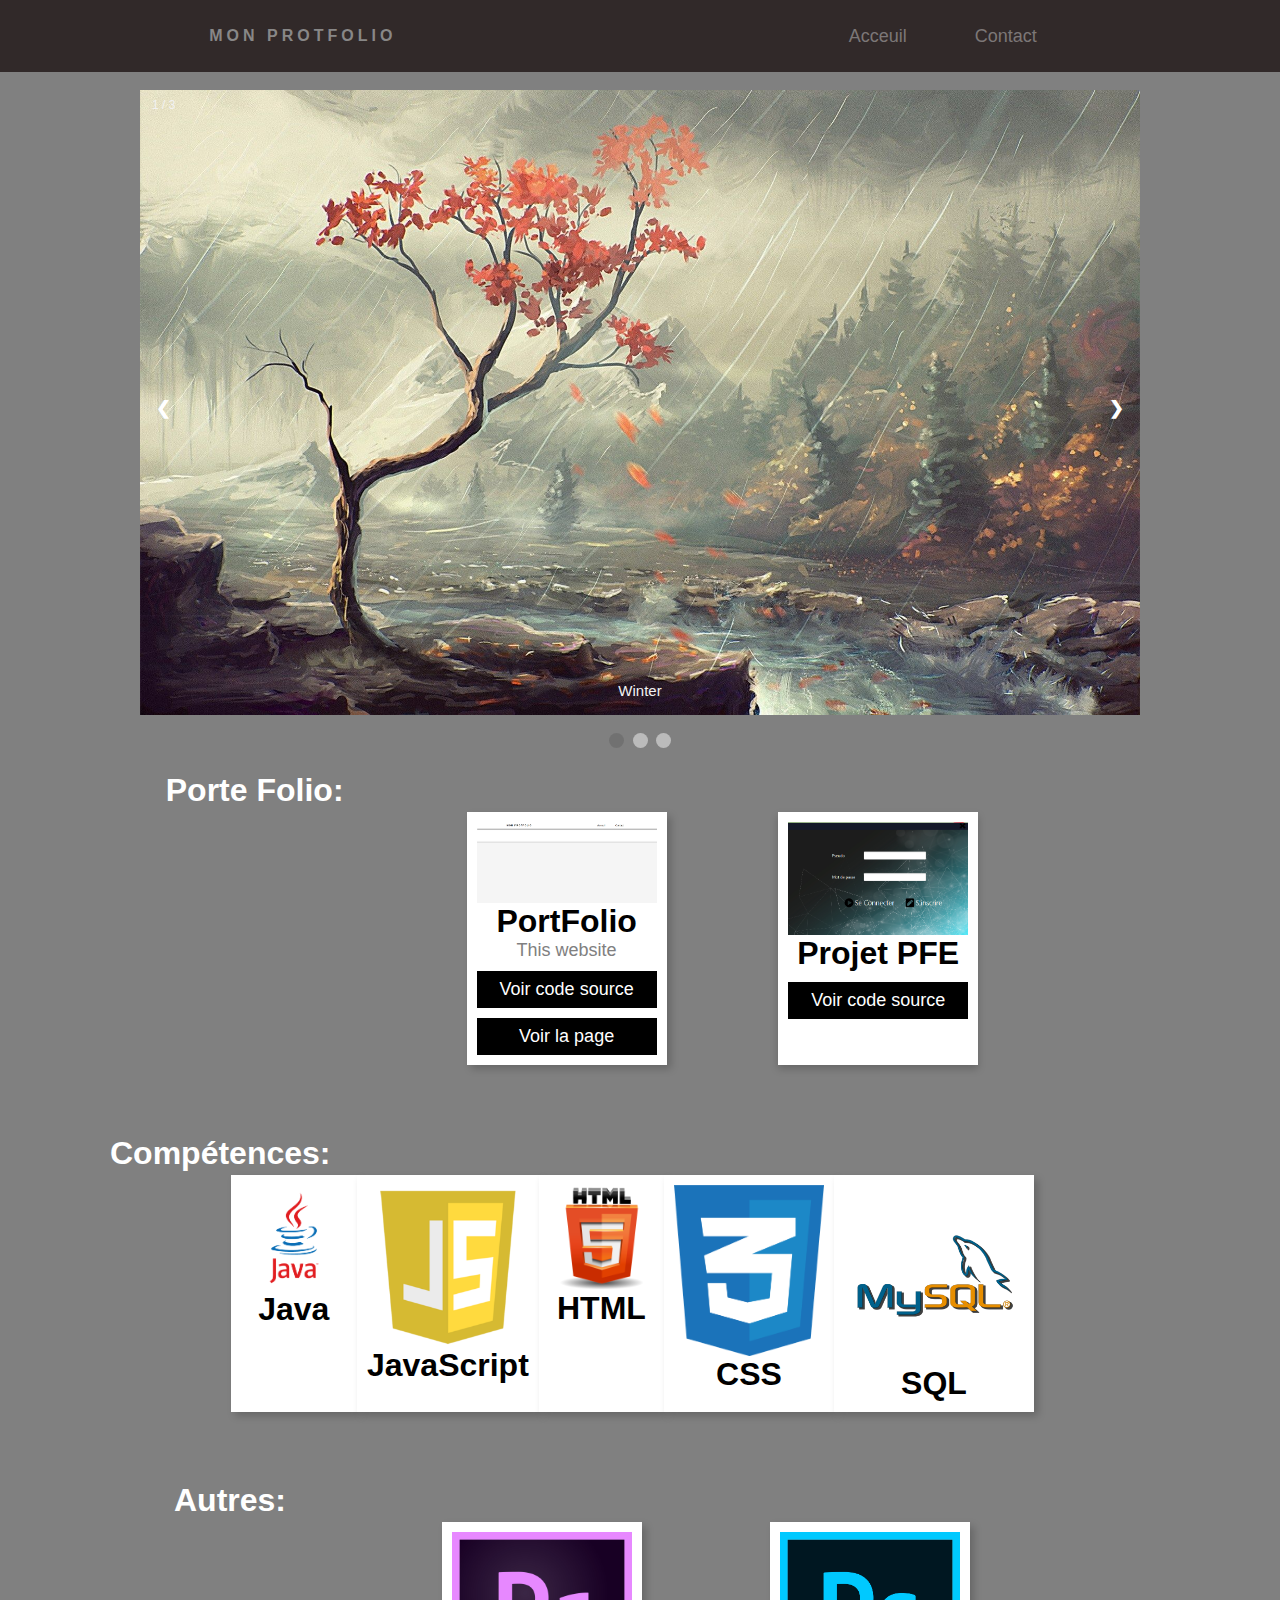
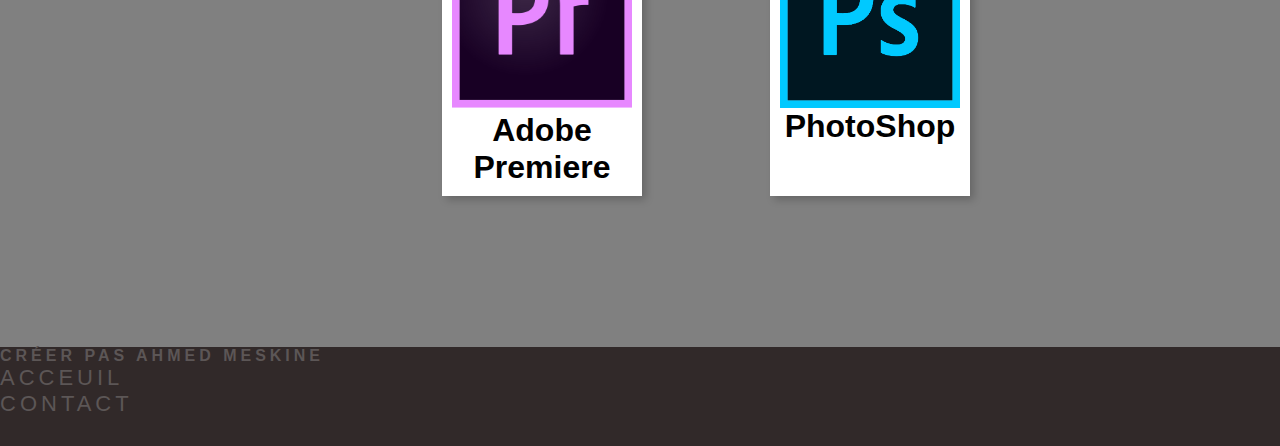
==== commit 6bd0b298: "Merge branch 'master' of https://github.com/midoum/MonPortFolio" ====
--- a/index.html
+++ b/index.html
@@ -100,7 +100,7 @@
   </div>
   <div class="card2">
     <img src="img/Capture.PNG" alt="" style="width:100%">
-    <h1>PortFolio</h1>
+    <h1>Projet PFE</h1>
     <p><button onclick="window.open('https://github.com/midoum/Projet-PFE','_blank')">Voir code source</button></p>
     
   </div>
@@ -166,4 +166,4 @@
 
   <script src="main.js"> </script>
 </body>
-</html>+</html>
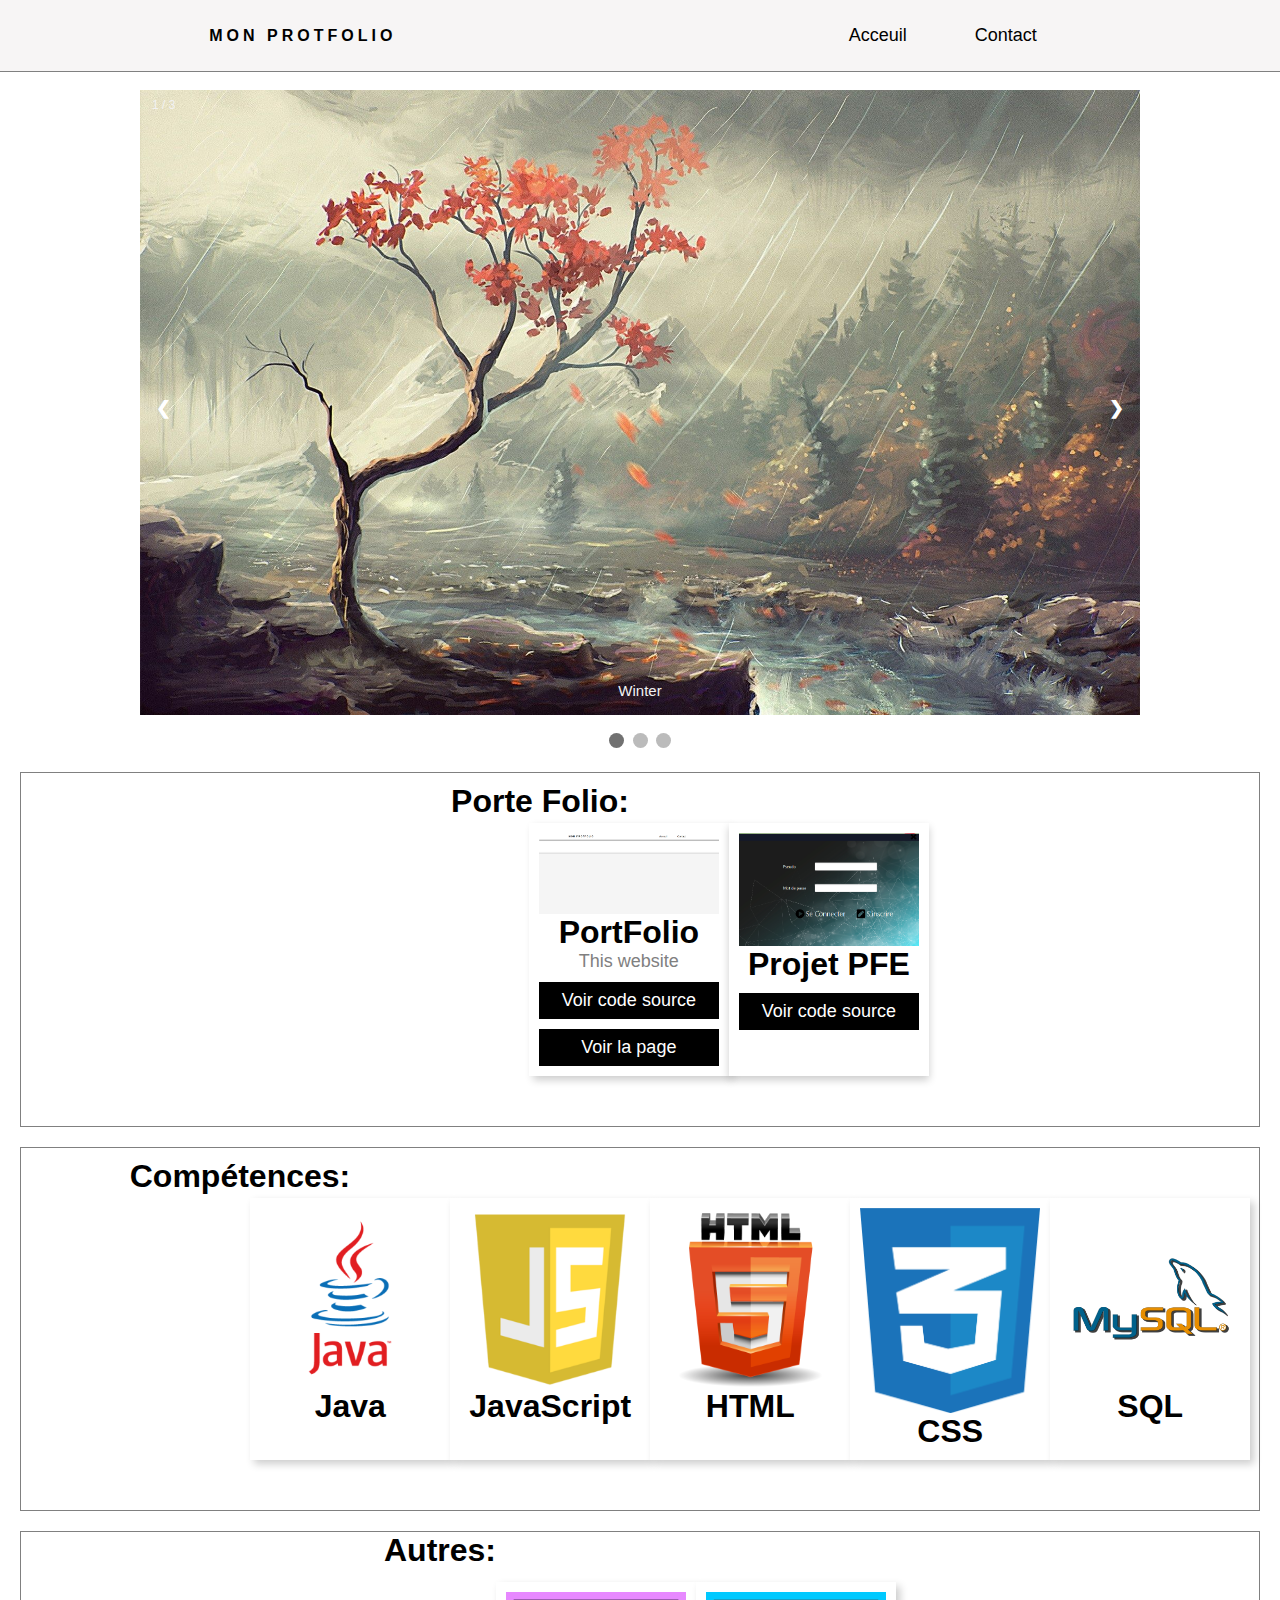
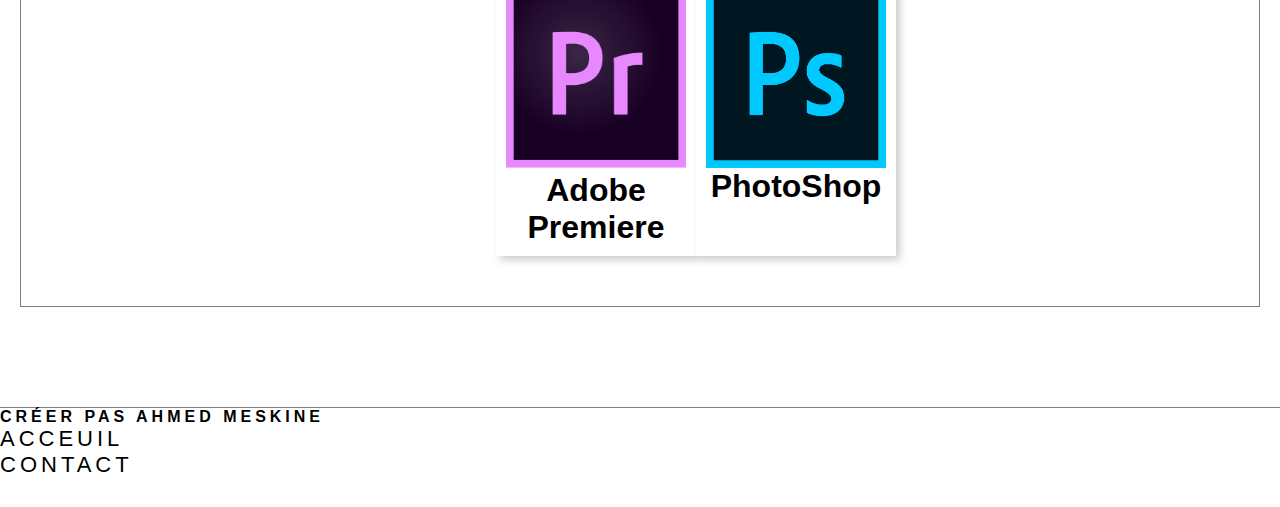
==== commit 99e0cca6: "new look" ====
--- a/index.html
+++ b/index.html
@@ -60,34 +60,7 @@
         <span class="dot" onclick="currentSlide(3)"></span> 
       </div>
       
-      <script>
-      var slideIndex = 1;
-      showSlides(slideIndex);
-      
-      function plusSlides(n) {
-        showSlides(slideIndex += n);
-      }
-      
-      function currentSlide(n) {
-        showSlides(slideIndex = n);
-      }
-      
-      function showSlides(n) {
-        var i;
-        var slides = document.getElementsByClassName("mySlides");
-        var dots = document.getElementsByClassName("dot");
-        if (n > slides.length) {slideIndex = 1}    
-        if (n < 1) {slideIndex = slides.length}
-        for (i = 0; i < slides.length; i++) {
-            slides[i].style.display = "none";  
-        }
-        for (i = 0; i < dots.length; i++) {
-            dots[i].className = dots[i].className.replace(" active", "");
-        }
-        slides[slideIndex-1].style.display = "block";  
-        dots[slideIndex-1].className += " active";
-      }
-      </script>
+   
        
     <div class="Background">
       <h1 class="TitilePort">Porte Folio:</h1><br>
--- a/main.css
+++ b/main.css
@@ -3,28 +3,24 @@
 padding: 0px;
 box-sizing: border-box;
 }
-body{
-
-  background-color: gray;
-}
+
 .Background{
- 
-  width: 80%;
-
-
- box-shadow:4px 4px 4px gray;
-  
- background-color: gray;  
- margin: 10px;
-  margin-bottom:10px ;
+
+
+ border:gray solid 1px;
+ margin: 20px;
+  
+ 
+
+
   display: flex;
-  position: relative;
-  justify-content: space-around;
+
+  justify-content: center;
 
 }
 
 .footere{
-  background-color:rgb(49, 41, 41);
+  background-color:rgb(255, 255, 255);
   width: 100%;
   height: 100px;
   margin-top: 100px;
@@ -32,9 +28,9 @@
 }
 nav{
   
-  background-color: rgb(49, 41, 41);
+  background-color: rgb(247, 245, 245);
   display: flex;
-
+border-bottom: gray solid 1px;
   align-items: center;
   justify-content: space-around;
   min-height: 8vh;
@@ -46,7 +42,7 @@
 }
 .foot-logo{
   
-  color:rgb(92, 86, 86);
+  color:rgb(0, 0, 0);
 
    
     text-transform: uppercase;
@@ -55,12 +51,13 @@
 }
 .foot-logo:hover{
  
-  color:white;
+   
+  color:rgb(92, 86, 86);
 
 }
 .foot-links a{
   
-  color:rgb(92, 86, 86);
+  color:rgb(0, 0, 0);
    
    
     text-transform: uppercase;
@@ -68,18 +65,21 @@
  
 }
 .foot-links a:hover{
- color: white;
+  
+  color:rgb(92, 86, 86);
 
 }
 .logo{
- color: rgb(136, 135, 135); 
+   
+  color:rgb(0, 0, 0);
 
  text-transform: uppercase;
  letter-spacing: 4px;
 }
 .logo:hover{
   font-size:30px;
-  color:white;
+  
+  color:rgb(92, 86, 86);
   letter-spacing: 6px;
 }
 .nav-links{
@@ -91,12 +91,13 @@
 }
 .nav-links a{
   font-size: 18px;
-  color:rgb(124, 119, 119);
+  color:rgb(0, 0, 0);
   text-decoration: none;
 }
 .nav-links a:hover {
   font-size: 30px;
- color: white;
+  
+  color:rgb(92, 86, 86);
   text-decoration: none;
 }
 .nav-button{
@@ -110,22 +111,25 @@
   cursor: pointer;
 }
 .nav-button div{
-background-color: white;
+background-color: black;
 
 height: 5px;
 width: 20px;
 margin: 2px;
 }
  .Comp {
-  color:white;
+  
+  color:black;
   position: relative;
   top: 10px;
   left: 100px;
   bottom: 30px;
 }
+ 
+}
 
 .AutComp {
-  color:white;
+  color:black;
   position: relative;
   top: 10px;
   left: 100px;
@@ -133,7 +137,7 @@
 }
 
 .TitilePort{
-  color:white;
+  color:black;
   position: relative;
   top: 10px;
   left: 100px;
@@ -224,9 +228,12 @@
     overflow-x:hidden;
   }
   .Background{
-   top: 50px;
-    bottom: 100px;
-    display: inline-block;
+
+   justify-content: left;
+   display: inline;
+   top:10px;
+   bottom:10px;
+   
     
  
   }
@@ -243,7 +250,7 @@
     top: 8.2vh;
     flex-direction: column;
     align-items: center;
-    background-color:rgb(44, 36, 36) ;
+    background-color:rgb(255, 255, 255) ;
     transform: translateX(100%);
     transition: transform 0.5s ease-in;
     border-bottom: solid gray 1px;
